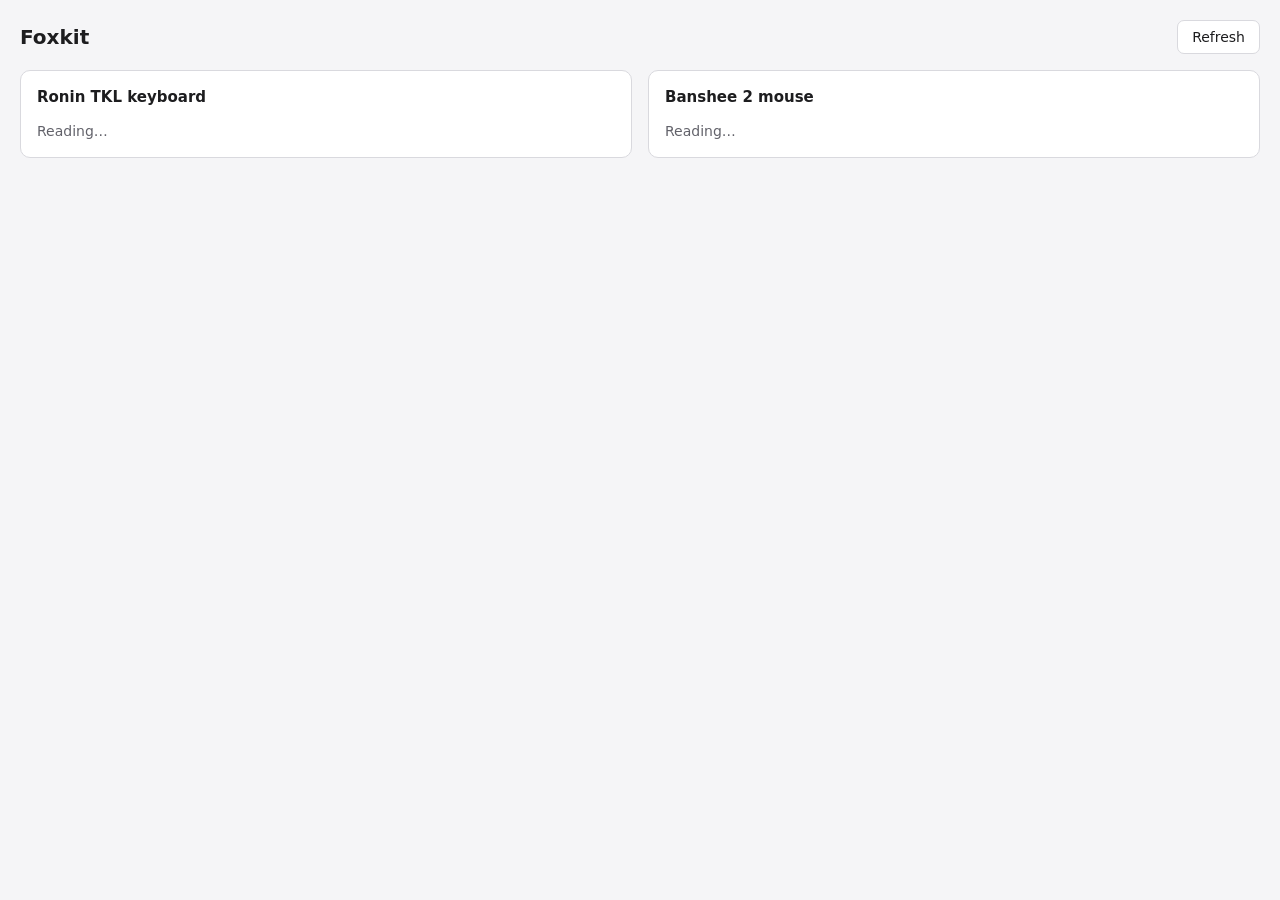
==== app/ui/index.html @ a8abaeed "Foxkit: unofficial companion app for EvoFox keyboards and mice Lighting for the Ronin TKL Wireless, " ====
<!doctype html>
<html lang="en">
  <head>
    <meta charset="utf-8" />
    <meta name="viewport" content="width=device-width, initial-scale=1" />
    <title>Foxkit</title>
    <link rel="stylesheet" href="style.css" />
    <script src="app.js" defer></script>
  </head>
  <body>
    <header>
      <h1>Foxkit</h1>
      <button id="refresh" type="button">Refresh</button>
    </header>
    <main>
      <section aria-labelledby="keyboard-title">
        <h2 id="keyboard-title">Ronin TKL keyboard</h2>
        <div id="keyboard" aria-live="polite"><p class="note">Reading…</p></div>
      </section>
      <section aria-labelledby="mouse-title">
        <h2 id="mouse-title">Banshee 2 mouse</h2>
        <div id="mouse" aria-live="polite"><p class="note">Reading…</p></div>
      </section>
    </main>
  </body>
</html>
---- app/ui/style.css ----
:root {
  color-scheme: light dark;
  --background: #f5f5f7;
  --surface: #ffffff;
  --text: #1d1d1f;
  --muted: #62626a;
  --line: #d9d9de;
  --accent: #b3370f;
  --accent-text: #ffffff;
  --problem: #a4161a;
}

@media (prefers-color-scheme: dark) {
  :root {
    --background: #18181a;
    --surface: #242427;
    --text: #f2f2f4;
    --muted: #a5a5ad;
    --line: #3a3a3f;
    --accent: #f07a4b;
    --accent-text: #1c0c05;
    --problem: #ff8a8d;
  }
}

* {
  box-sizing: border-box;
}

body {
  margin: 0;
  padding: 20px;
  background: var(--background);
  color: var(--text);
  font: 14px/1.45 -apple-system, BlinkMacSystemFont, "Segoe UI", system-ui, sans-serif;
}

header {
  display: flex;
  align-items: center;
  justify-content: space-between;
  gap: 12px;
  margin-bottom: 16px;
}

h1 {
  margin: 0;
  font-size: 20px;
  font-weight: 650;
}

h2 {
  margin: 0 0 12px;
  font-size: 15px;
  font-weight: 650;
}

button {
  padding: 6px 14px;
  border: 1px solid var(--line);
  border-radius: 7px;
  background: var(--surface);
  color: var(--text);
  font: inherit;
  cursor: pointer;
}

button:disabled {
  color: var(--muted);
  cursor: default;
}

button:focus-visible {
  outline: 2px solid var(--accent);
  outline-offset: 2px;
}

main {
  display: grid;
  grid-template-columns: repeat(auto-fit, minmax(260px, 1fr));
  gap: 16px;
  align-items: start;
}

section {
  padding: 16px;
  border: 1px solid var(--line);
  border-radius: 10px;
  background: var(--surface);
}

dl {
  display: grid;
  grid-template-columns: auto 1fr;
  gap: 6px 16px;
  margin: 0;
}

dt {
  color: var(--muted);
}

dd {
  margin: 0;
  font-variant-numeric: tabular-nums;
}

h3 {
  margin: 16px 0 8px;
  font-size: 13px;
  font-weight: 650;
}

.levels {
  display: flex;
  flex-wrap: wrap;
  gap: 6px;
  margin-bottom: 10px;
}

.levels button {
  padding: 3px 9px;
  border-radius: 6px;
  font-variant-numeric: tabular-nums;
}

.levels button.active {
  border-color: var(--accent);
  background: var(--accent);
  color: var(--accent-text);
  font-weight: 650;
}

.controls {
  display: flex;
  flex-wrap: wrap;
  align-items: center;
  gap: 8px 12px;
}

form {
  display: flex;
  flex-wrap: wrap;
  align-items: center;
  gap: 8px 10px;
}

label {
  display: inline-flex;
  align-items: center;
  gap: 8px;
  color: var(--muted);
}

input,
select {
  padding: 4px 6px;
  border: 1px solid var(--line);
  border-radius: 6px;
  background: var(--background);
  color: var(--text);
  font: inherit;
  font-variant-numeric: tabular-nums;
}

input {
  width: 84px;
}

input:focus-visible,
select:focus-visible {
  outline: 2px solid var(--accent);
  outline-offset: 1px;
}

.note {
  margin: 0;
  color: var(--muted);
}

form + .note {
  margin-top: 8px;
  font-size: 12px;
}

.message {
  margin-top: 12px;
}

.problem {
  margin: 0;
  color: var(--problem);
}
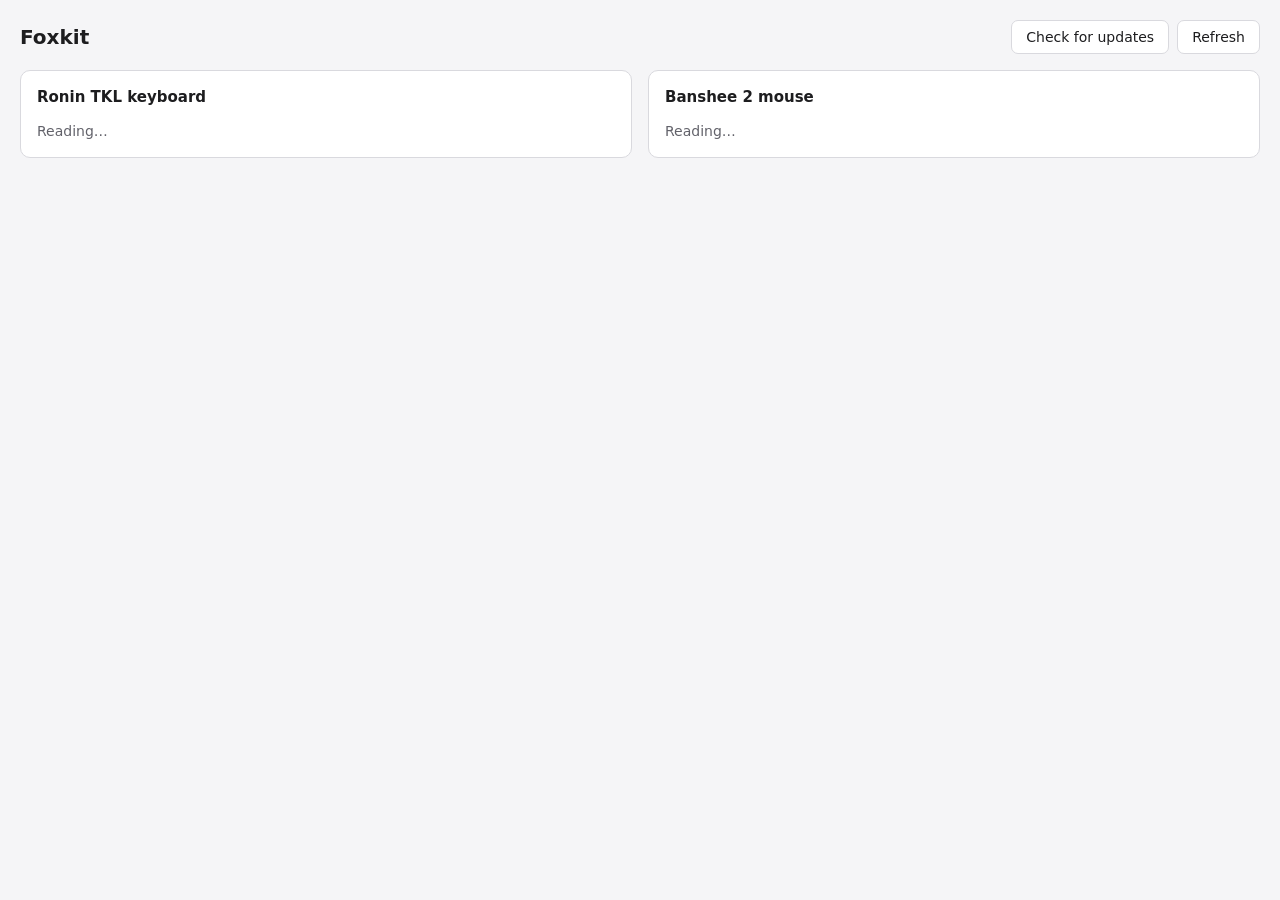
==== commit 6e2aa54c: "Show update progress and add Check for updates The Update button shows when it's connecting, how muc" ====
--- a/app/ui/index.html
+++ b/app/ui/index.html
@@ -10,7 +10,11 @@
   <body>
     <header>
       <h1>Foxkit</h1>
-      <button id="refresh" type="button">Refresh</button>
+      <div class="header-actions">
+        <button id="update" type="button" class="primary" hidden></button>
+        <button id="check-updates" type="button">Check for updates</button>
+        <button id="refresh" type="button">Refresh</button>
+      </div>
     </header>
     <main>
       <section aria-labelledby="keyboard-title">
--- a/app/ui/style.css
+++ b/app/ui/style.css
@@ -65,6 +65,23 @@
   cursor: pointer;
 }
 
+.header-actions {
+  display: flex;
+  gap: 8px;
+}
+
+button.primary {
+  border-color: var(--accent);
+  background: var(--accent);
+  color: var(--accent-text);
+}
+
+/* Stays readable while it works, rather than taking the grey of other disabled buttons. */
+button.primary:disabled {
+  color: var(--accent-text);
+  opacity: 0.85;
+}
+
 button:disabled {
   color: var(--muted);
   cursor: default;
